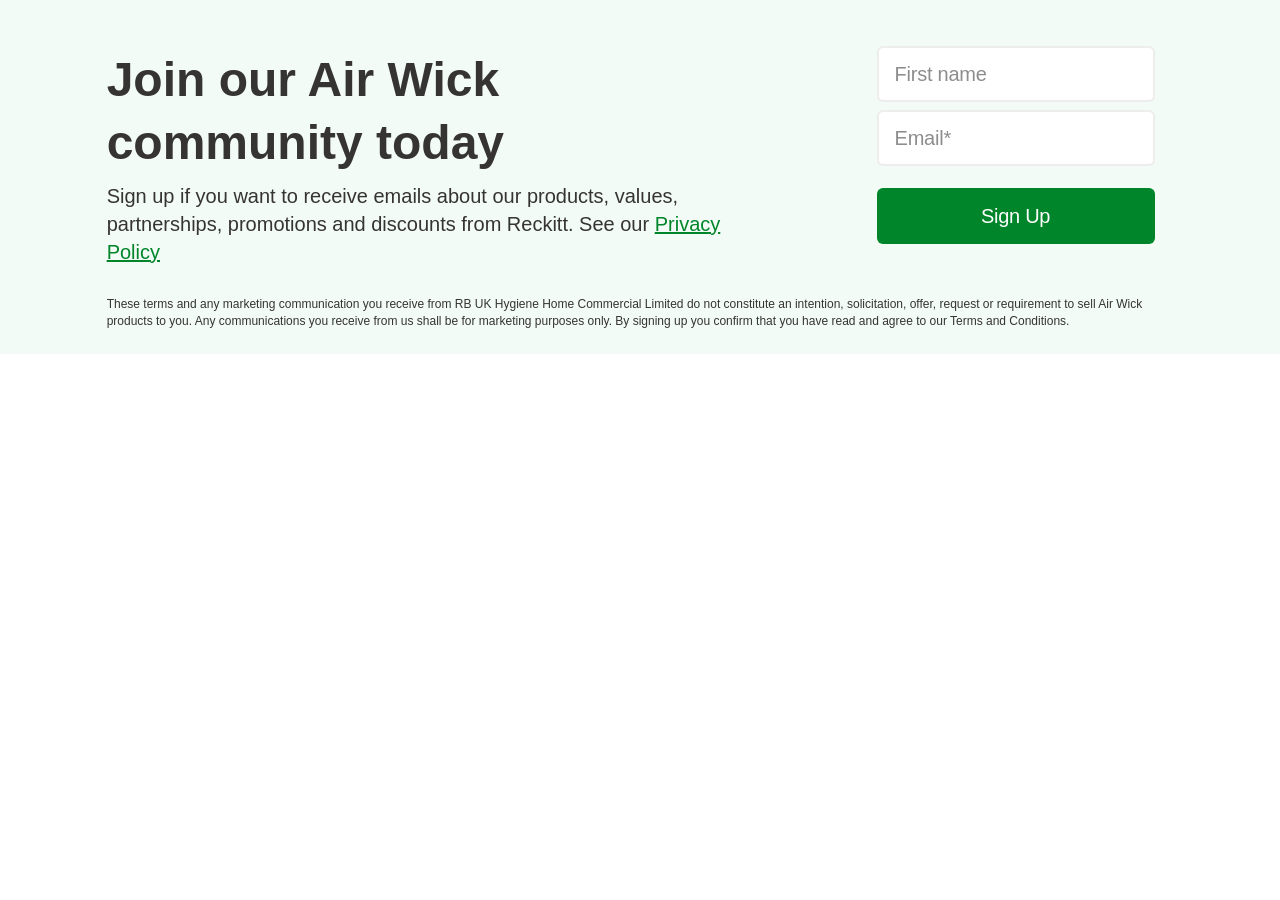
==== Airwick/Variant 1/index.html @ ea2677e9 "added normalize.scss file" ====
<!DOCTYPE html>
<html lang="en">
  <head>
    <meta charset="UTF-8" />
    <meta http-equiv="X-UA-Compatible" content="IE=edge" />
    <meta name="viewport" content="width=device-width, initial-scale=1.0" />
    <title>Airvick variant 1</title>
    <link rel="stylesheet" href="styles.css" type="text/css" />
  </head>
  <body>
    <div class="cmp-list__wrapper newsletter-wrapper">
      <div class="container newsletter">
        <section class="newsletter__top">
          <div class="newsletter__content">
            <h2 class="newsletter__title">Join our Air Wick community today</h2>
            <p class="newsletter__description">
              Sign up if you want to receive emails about our products, values,
              partnerships, promotions and discounts from Reckitt. See our
              <a href="https://www.google.com/" target="_blank"
                >Privacy Policy</a
              >
            </p>
          </div>
          <div class="newsletter__form-wrapper">
            <form class="newsletter__form">
              <input
                type="text"
                value=""
                placeholder="First name"
                class="newsletter__input"
              />
              <input
                type="text"
                value=""
                placeholder="Email*"
                class="newsletter__input newsletter__input--email"
              />
              <input type="submit" value="Sign Up" class="newsletter__btn" />
            </form>
          </div>
        </section>
        <section class="newsletter__bottom">
          <p class="newsletter__description newsletter__description--lds">
            These terms and any marketing communication you receive from RB UK
            Hygiene Home Commercial Limited do not constitute an intention,
            solicitation, offer, request or requirement to sell Air Wick
            products to you. Any communications you receive from us shall be for
            marketing purposes only. By signing up you confirm that you have
            read and agree to our Terms and Conditions.
          </p>
        </section>
      </div>
    </div>
  </body>
</html>
---- Airwick/Variant 1/styles.css ----
* {
  margin: 0;
  padding: 0;
  -webkit-box-sizing: border-box;
          box-sizing: border-box;
}

.cmp-list__wrapper.newsletter-wrapper {
  background: #f2fbf6;
  padding: 24px 15px;
}

@media only screen and (min-width: 992px) {
  .cmp-list__wrapper.newsletter-wrapper {
    padding-left: 0px;
    padding-right: 0px;
  }
}

.cmp-list__wrapper.newsletter-wrapper .newsletter {
  font-family: Rubik, sans-serif;
  padding: 0px 8.33333%;
  display: -webkit-box;
  display: -ms-flexbox;
  display: flex;
  -webkit-box-orient: vertical;
  -webkit-box-direction: normal;
      -ms-flex-direction: column;
          flex-direction: column;
  -webkit-box-align: center;
      -ms-flex-align: center;
          align-items: center;
  -webkit-box-pack: center;
      -ms-flex-pack: center;
          justify-content: center;
  width: 100%;
}

.cmp-list__wrapper.newsletter-wrapper .newsletter__top {
  width: 100%;
  display: -webkit-box;
  display: -ms-flexbox;
  display: flex;
  -webkit-box-orient: vertical;
  -webkit-box-direction: normal;
      -ms-flex-direction: column;
          flex-direction: column;
}

@media screen and (min-width: 768px) {
  .cmp-list__wrapper.newsletter-wrapper .newsletter__top {
    -webkit-box-align: center;
        -ms-flex-align: center;
            align-items: center;
    -webkit-box-orient: horizontal;
    -webkit-box-direction: normal;
        -ms-flex-direction: row;
            flex-direction: row;
  }
}

@media screen and (min-width: 768px) {
  .cmp-list__wrapper.newsletter-wrapper .newsletter__content-wrapper {
    width: 60%;
  }
}

.cmp-list__wrapper.newsletter-wrapper .newsletter__title {
  margin-top: 24px;
  margin-bottom: 8px;
  font-size: 28px;
  line-height: 40px;
  letter-spacing: 0px;
  color: #363433;
}

@media screen and (min-width: 992px) {
  .cmp-list__wrapper.newsletter-wrapper .newsletter__title {
    font-size: 48px;
    line-height: 63px;
    max-width: 480px;
  }
}

.cmp-list__wrapper.newsletter-wrapper .newsletter__description {
  margin-bottom: 16px;
  font-size: 16px;
  color: #363433;
  line-height: 22px;
}

@media screen and (min-width: 992px) {
  .cmp-list__wrapper.newsletter-wrapper .newsletter__description {
    margin-bottom: 0px;
    font-size: 20px;
    line-height: 28px;
    max-width: 643px;
  }
}

.cmp-list__wrapper.newsletter-wrapper .newsletter__description a {
  color: #00852a;
}

.cmp-list__wrapper.newsletter-wrapper .newsletter__description--lds {
  font-size: 12px;
  line-height: 16.8px;
  max-width: inherit;
}

.cmp-list__wrapper.newsletter-wrapper .newsletter__form-wrapper {
  display: -webkit-box;
  display: -ms-flexbox;
  display: flex;
  -webkit-box-orient: vertical;
  -webkit-box-direction: normal;
      -ms-flex-direction: column;
          flex-direction: column;
}

@media screen and (min-width: 768px) {
  .cmp-list__wrapper.newsletter-wrapper .newsletter__form-wrapper {
    -webkit-box-align: center;
        -ms-flex-align: center;
            align-items: center;
    -webkit-box-pack: center;
        -ms-flex-pack: center;
            justify-content: center;
    width: 40%;
  }
}

.cmp-list__wrapper.newsletter-wrapper .newsletter__form {
  display: -webkit-box;
  display: -ms-flexbox;
  display: flex;
  -webkit-box-orient: vertical;
  -webkit-box-direction: normal;
      -ms-flex-direction: column;
          flex-direction: column;
}

@media screen and (min-width: 768px) {
  .cmp-list__wrapper.newsletter-wrapper .newsletter__form {
    margin-left: 110px;
    width: 278px;
  }
}

.cmp-list__wrapper.newsletter-wrapper .newsletter__input {
  height: 40px;
  margin-bottom: 8px;
  border: 2px solid #ededed;
  background-color: white;
  padding-left: 16px;
  font-size: 16px;
  line-height: 19px;
  border-radius: 6px;
  letter-spacing: -0.24px;
  color: #8d8d8d;
}

@media only screen and (min-width: 992px) {
  .cmp-list__wrapper.newsletter-wrapper .newsletter__input {
    height: 56px;
    font-size: 20px;
    line-height: 24px;
  }
}

.cmp-list__wrapper.newsletter-wrapper .newsletter__input::-webkit-input-placeholder {
  color: #8d8d8d;
}

.cmp-list__wrapper.newsletter-wrapper .newsletter__input:-ms-input-placeholder {
  color: #8d8d8d;
}

.cmp-list__wrapper.newsletter-wrapper .newsletter__input::-ms-input-placeholder {
  color: #8d8d8d;
}

.cmp-list__wrapper.newsletter-wrapper .newsletter__input::placeholder {
  color: #8d8d8d;
}

.cmp-list__wrapper.newsletter-wrapper .newsletter__input--email {
  margin-bottom: 22px;
}

.cmp-list__wrapper.newsletter-wrapper .newsletter .newsletter__btn {
  display: -webkit-box;
  display: -ms-flexbox;
  display: flex;
  -webkit-box-align: center;
      -ms-flex-align: center;
          align-items: center;
  -webkit-box-pack: center;
      -ms-flex-pack: center;
          justify-content: center;
  width: 100%;
  height: 40px;
  border: none;
  background: #00852a;
  border-radius: 6px;
  letter-spacing: -0.3px;
  color: white;
  font-size: 20px;
  line-height: 24px;
}

.cmp-list__wrapper.newsletter-wrapper .newsletter .newsletter__btn:hover {
  background-color: #c0e1ca;
}

@media only screen and (min-width: 992px) {
  .cmp-list__wrapper.newsletter-wrapper .newsletter .newsletter__btn {
    height: 56px;
  }
}

.cmp-list__wrapper.newsletter-wrapper .newsletter__bottom {
  margin-top: 5px;
}

@media only screen and (min-width: 768px) {
  .cmp-list__wrapper.newsletter-wrapper .newsletter__bottom {
    margin-top: 30px;
  }
}
/*# sourceMappingURL=styles.css.map */
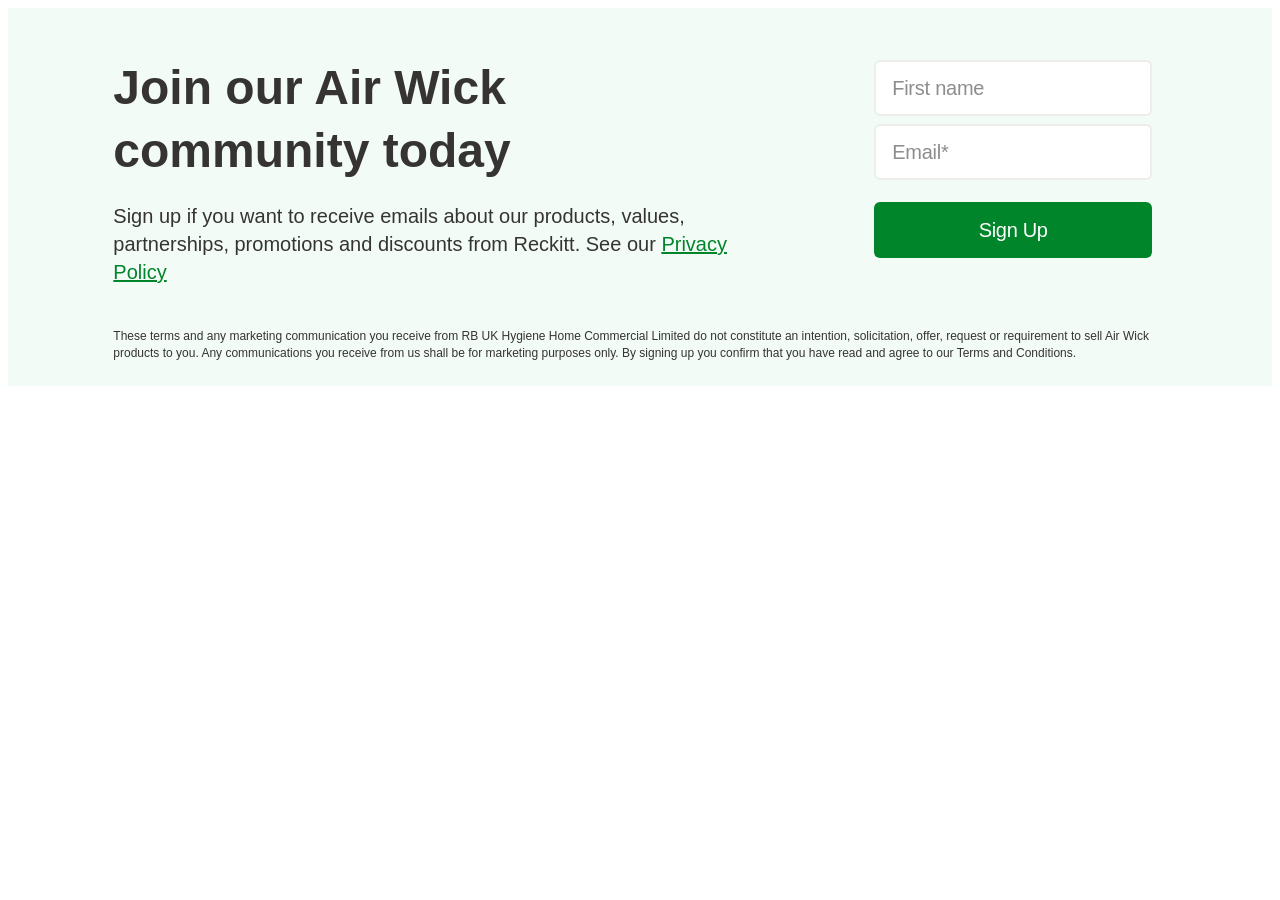
==== commit de1c2d8a: "feat: improve form" ====
--- a/Airwick/Variant 1/index.html
+++ b/Airwick/Variant 1/index.html
@@ -16,26 +16,99 @@
             <p class="newsletter__description">
               Sign up if you want to receive emails about our products, values,
               partnerships, promotions and discounts from Reckitt. See our
-              <a href="https://www.google.com/" target="_blank"
+              <a href="https://www.airwick.co.uk/privacy-policy" target="_blank"
                 >Privacy Policy</a
               >
             </p>
           </div>
           <div class="newsletter__form-wrapper">
-            <form class="newsletter__form">
+            <form
+              method="post"
+              action="https://www.airwick.co.uk"
+              id="newsletter_form"
+              name="newsletter_form"
+              enctype="multipart/form-data"
+              class="newsletter__form"
+            >
+              <input
+                type="hidden"
+                name=":formstart"
+                value="/content/experience-fragments/airwick/uk/en/site/footer/master/jcr:content/root/container_1856756809/container_80645228_c/container"
+                tabindex="-1"
+              />
+
+              <input
+                type="hidden"
+                name="_charset_"
+                value="utf-8"
+                tabindex="-1"
+              />
+
+              <input
+                type="hidden"
+                name=":redirect"
+                value="/content/airwick/uk/en_UK/thank-you-page.html"
+                tabindex="-1"
+              />
+
+              <input
+                type="hidden"
+                name="formType"
+                value="mulesoft"
+                tabindex="-1"
+              />
+
+              <input
+                type="hidden"
+                name="currentContainer"
+                value="/content/experience-fragments/airwick/uk/en/site/footer/master/jcr:content/root/container_1856756809/container_80645228_c/container"
+                tabindex="-1"
+              />
+
               <input
                 type="text"
-                value=""
+                data-cmp-hook-form-text="input"
+                name="firstName"
+                id="form-text-name"
+                aria-label="First name"
                 placeholder="First name"
                 class="newsletter__input"
+                required
+                tabindex="-1"
               />
+
               <input
+                type="hidden"
+                data-cmp-hook-form-text="input"
+                aria-label="Last name"
                 type="text"
+                value="Not Provided"
+                id="form-text-last-name"
+                name="lastName"
+                tabindex="-1"
+              />
+
+              <input
+                data-cmp-hook-form-text="input"
+                type="email"
                 value=""
+                id="form-email"
+                name="email"
+                aria-label="Email*"
                 placeholder="Email*"
+                required
                 class="newsletter__input newsletter__input--email"
+                tabindex="-1"
               />
-              <input type="submit" value="Sign Up" class="newsletter__btn" />
+
+              <input
+                type="submit"
+                name="Signup"
+                id="form-submit"
+                aria-label="Sign Up"
+                value="Sign Up"
+                class="newsletter__btn"
+              />
             </form>
           </div>
         </section>
--- a/Airwick/Variant 1/styles.css
+++ b/Airwick/Variant 1/styles.css
@@ -1,8 +1,6 @@
 * {
-  margin: 0;
-  padding: 0;
   -webkit-box-sizing: border-box;
-          box-sizing: border-box;
+  box-sizing: border-box;
 }
 
 .cmp-list__wrapper.newsletter-wrapper {
@@ -25,14 +23,14 @@
   display: flex;
   -webkit-box-orient: vertical;
   -webkit-box-direction: normal;
-      -ms-flex-direction: column;
-          flex-direction: column;
+  -ms-flex-direction: column;
+  flex-direction: column;
   -webkit-box-align: center;
-      -ms-flex-align: center;
-          align-items: center;
+  -ms-flex-align: center;
+  align-items: center;
   -webkit-box-pack: center;
-      -ms-flex-pack: center;
-          justify-content: center;
+  -ms-flex-pack: center;
+  justify-content: center;
   width: 100%;
 }
 
@@ -43,19 +41,19 @@
   display: flex;
   -webkit-box-orient: vertical;
   -webkit-box-direction: normal;
-      -ms-flex-direction: column;
-          flex-direction: column;
+  -ms-flex-direction: column;
+  flex-direction: column;
 }
 
 @media screen and (min-width: 768px) {
   .cmp-list__wrapper.newsletter-wrapper .newsletter__top {
     -webkit-box-align: center;
-        -ms-flex-align: center;
-            align-items: center;
+    -ms-flex-align: center;
+    align-items: center;
     -webkit-box-orient: horizontal;
     -webkit-box-direction: normal;
-        -ms-flex-direction: row;
-            flex-direction: row;
+    -ms-flex-direction: row;
+    flex-direction: row;
   }
 }
 
@@ -114,18 +112,18 @@
   display: flex;
   -webkit-box-orient: vertical;
   -webkit-box-direction: normal;
-      -ms-flex-direction: column;
-          flex-direction: column;
+  -ms-flex-direction: column;
+  flex-direction: column;
 }
 
 @media screen and (min-width: 768px) {
   .cmp-list__wrapper.newsletter-wrapper .newsletter__form-wrapper {
     -webkit-box-align: center;
-        -ms-flex-align: center;
-            align-items: center;
+    -ms-flex-align: center;
+    align-items: center;
     -webkit-box-pack: center;
-        -ms-flex-pack: center;
-            justify-content: center;
+    -ms-flex-pack: center;
+    justify-content: center;
     width: 40%;
   }
 }
@@ -136,8 +134,8 @@
   display: flex;
   -webkit-box-orient: vertical;
   -webkit-box-direction: normal;
-      -ms-flex-direction: column;
-          flex-direction: column;
+  -ms-flex-direction: column;
+  flex-direction: column;
 }
 
 @media screen and (min-width: 768px) {
@@ -168,7 +166,8 @@
   }
 }
 
-.cmp-list__wrapper.newsletter-wrapper .newsletter__input::-webkit-input-placeholder {
+.cmp-list__wrapper.newsletter-wrapper
+  .newsletter__input::-webkit-input-placeholder {
   color: #8d8d8d;
 }
 
@@ -176,7 +175,8 @@
   color: #8d8d8d;
 }
 
-.cmp-list__wrapper.newsletter-wrapper .newsletter__input::-ms-input-placeholder {
+.cmp-list__wrapper.newsletter-wrapper
+  .newsletter__input::-ms-input-placeholder {
   color: #8d8d8d;
 }
 
@@ -193,11 +193,11 @@
   display: -ms-flexbox;
   display: flex;
   -webkit-box-align: center;
-      -ms-flex-align: center;
-          align-items: center;
+  -ms-flex-align: center;
+  align-items: center;
   -webkit-box-pack: center;
-      -ms-flex-pack: center;
-          justify-content: center;
+  -ms-flex-pack: center;
+  justify-content: center;
   width: 100%;
   height: 40px;
   border: none;
@@ -228,4 +228,4 @@
     margin-top: 30px;
   }
 }
-/*# sourceMappingURL=styles.css.map */+/*# sourceMappingURL=styles.css.map */
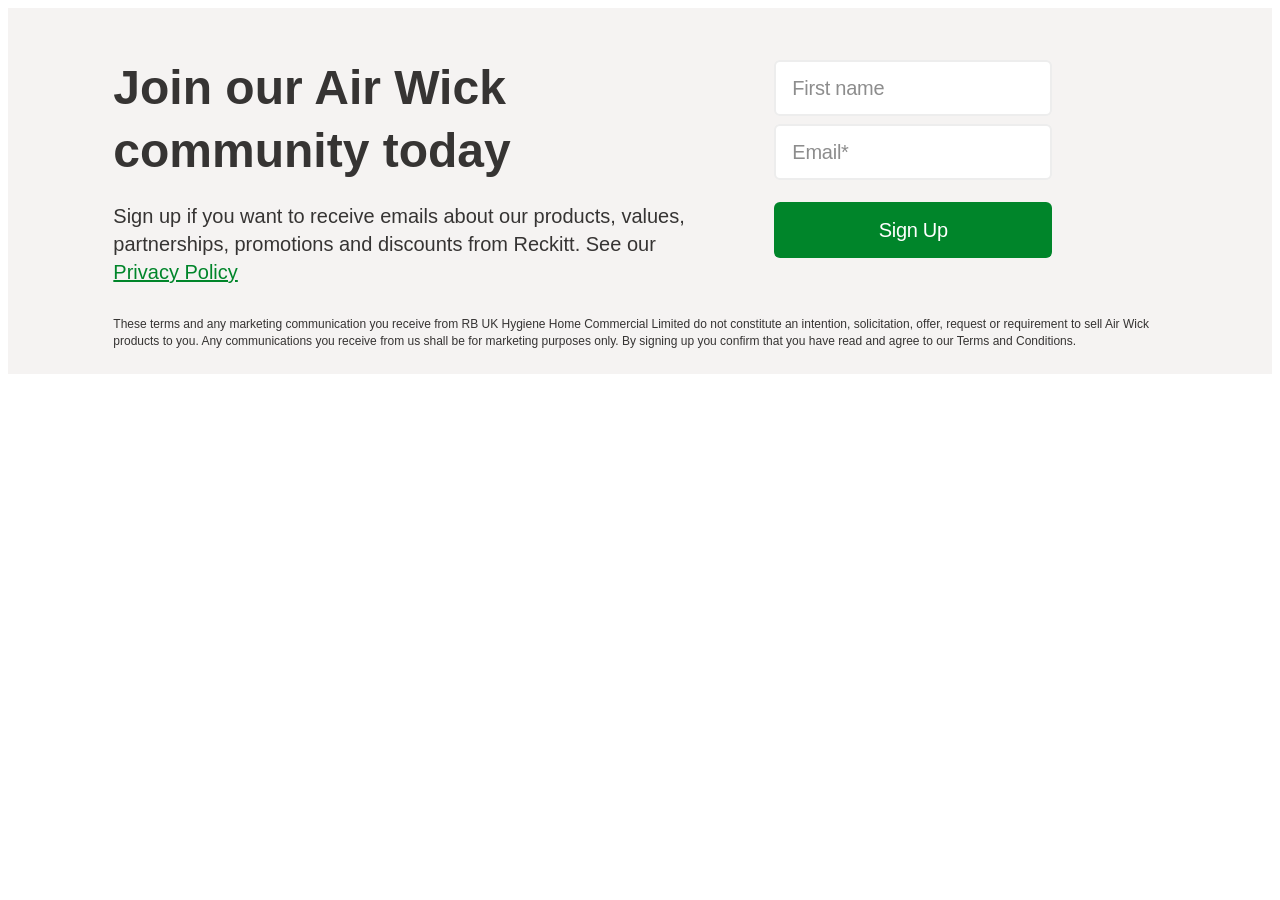
==== commit 79fc304d: "feat: add logic to form" ====
--- a/Airwick/Variant 1/index.html
+++ b/Airwick/Variant 1/index.html
@@ -6,122 +6,178 @@
     <meta name="viewport" content="width=device-width, initial-scale=1.0" />
     <title>Airvick variant 1</title>
     <link rel="stylesheet" href="styles.css" type="text/css" />
+    <script src="main.js" defer></script>
   </head>
   <body>
     <div class="cmp-list__wrapper newsletter-wrapper">
       <div class="container newsletter">
-        <section class="newsletter__top">
-          <div class="newsletter__content">
-            <h2 class="newsletter__title">Join our Air Wick community today</h2>
-            <p class="newsletter__description">
-              Sign up if you want to receive emails about our products, values,
-              partnerships, promotions and discounts from Reckitt. See our
-              <a href="https://www.airwick.co.uk/privacy-policy" target="_blank"
-                >Privacy Policy</a
+        <!-- <div id="sign-up" class="sign-up"> -->
+        <div id="sign-up" class="sign-up">
+          <section class="newsletter__top">
+            <div class="newsletter__content">
+              <h2 class="newsletter__title">
+                Join our Air Wick community today
+              </h2>
+
+              <p class="newsletter__description">
+                Sign up if you want to receive emails about our products,
+                values, partnerships, promotions and discounts from Reckitt. See
+                our
+                <a
+                  href="https://www.airwick.co.uk/privacy-policy"
+                  target="_blank"
+                  >Privacy Policy</a
+                >
+              </p>
+            </div>
+
+            <div class="newsletter__form-wrapper">
+              <form
+                method="post"
+                action="https://www.airwick.co.uk"
+                id="new_form"
+                name="new_form"
+                enctype="multipart/form-data"
+                class="newsletter__form"
               >
+                <input
+                  name=":formstart"
+                  type="hidden"
+                  value="/content/experience-fragments/airwick/uk/en/site/footer/master/jcr:content/root/container_1856756809/container_80645228_c/container"
+                  tabindex="-1"
+                />
+
+                <input
+                  name="_charset_"
+                  type="hidden"
+                  value="utf-8"
+                  tabindex="-1"
+                />
+
+                <!-- <input
+                  name=":redirect"
+                  type="hidden"
+                  value="/content/airwick/uk/en_UK/thank-you-page.html"
+                  tabindex="-1"
+                /> -->
+
+                <!-- <input
+                  name="formType"
+                  type="hidden"
+                  value="mulesoft"
+                  tabindex="-1"
+                /> -->
+
+                <input
+                  name="currentContainer"
+                  type="hidden"
+                  value="/content/experience-fragments/airwick/uk/en/site/footer/master/jcr:content/root/container_1856756809/container_80645228_c/container"
+                  tabindex="-1"
+                />
+
+                <!-- visible inputs -->
+
+                <input
+                  name="firstName"
+                  data-cmp-hook-form-text="input"
+                  aria-label="First name"
+                  type="text"
+                  id="form-text-1577655013"
+                  tabindex="-1"
+                  class="newsletter__input"
+                  maxlength="40"
+                  data-val-regex="^[\w'\-,.][^0-9_!¡?÷?¿/\\+=@#$%ˆ&*(){}|~<>;:[\]]{2,50}$"
+                  data-val-length-max="40"
+                  data-val="true"
+                  data-val-required
+                  data-cmp-hook-form-text="input"
+                  placeholder="First name"
+                  required
+                />
+
+                <input
+                  data-cmp-hook-form-text="input"
+                  aria-label="Last name"
+                  id="form-text-344249043"
+                  name="lastName"
+                  type="hidden"
+                  value="Not Provided"
+                  tabindex="-1"
+                />
+
+                <input
+                  name="email"
+                  id="email"
+                  data-cmp-hook-form-text="input"
+                  aria-label="E-mail*"
+                  id="form-text-1129317679"
+                  data-val-regex="^[a-zA-Z0-9.!#$%&’*+/=?^_`{|}~-]+@[a-zA-Z0-9-]+(?:\.[a-zA-Z0-9-]+)*$"
+                  data-val-length-max="50"
+                  data-val-email
+                  data-val-required
+                  data-val="true"
+                  type="email"
+                  placeholder="Email*"
+                  required
+                  class="newsletter__input newsletter__input--email"
+                />
+
+                <input
+                  type="hidden"
+                  id="form-hidden-1718356016"
+                  name="legalDocumentsID"
+                  value="a042p00000yjm45AAA"
+                  tabindex="-1"
+                />
+
+                <input
+                  type="hidden"
+                  id="form-hidden-1991812436"
+                  name="sourceChannel"
+                  tabindex="-1"
+                />
+
+                <input
+                  name="Signup"
+                  type="submit"
+                  id="footer-newsletter"
+                  aria-label="Sign Up"
+                  value="Sign Up"
+                  class="newsletter__btn"
+                />
+              </form>
+            </div>
+          </section>
+
+          <section class="newsletter__bottom">
+            <p class="newsletter__description newsletter__description--lds">
+              These terms and any marketing communication you receive from RB UK
+              Hygiene Home Commercial Limited do not constitute an intention,
+              solicitation, offer, request or requirement to sell Air Wick
+              products to you. Any communications you receive from us shall be
+              for marketing purposes only. By signing up you confirm that you
+              have read and agree to our Terms and Conditions.
+            </p>
+          </section>
+        </div>
+        <div id="thank-you" class="thank-you display-none">
+          <div class="thank-you__content">
+            <!-- <div class="thank-you__content display-none"> -->
+            <h2 class="newsletter__title newsletter__title--thank-you">
+              Thanks 💚 for signing up to our newsletter and welcome to our Air
+              Wick community
+            </h2>
+
+            <p
+              class="newsletter__description newsletter__description--thank-you"
+            >
+              Get the latest news, hints and tips from us at Air Wick. We’re
+              committed to bringing you the best fragrance experiences inspired
+              by nature to help transform your home, with the power of
+              fragrance.
             </p>
           </div>
-          <div class="newsletter__form-wrapper">
-            <form
-              method="post"
-              action="https://www.airwick.co.uk"
-              id="newsletter_form"
-              name="newsletter_form"
-              enctype="multipart/form-data"
-              class="newsletter__form"
-            >
-              <input
-                type="hidden"
-                name=":formstart"
-                value="/content/experience-fragments/airwick/uk/en/site/footer/master/jcr:content/root/container_1856756809/container_80645228_c/container"
-                tabindex="-1"
-              />
-
-              <input
-                type="hidden"
-                name="_charset_"
-                value="utf-8"
-                tabindex="-1"
-              />
-
-              <input
-                type="hidden"
-                name=":redirect"
-                value="/content/airwick/uk/en_UK/thank-you-page.html"
-                tabindex="-1"
-              />
-
-              <input
-                type="hidden"
-                name="formType"
-                value="mulesoft"
-                tabindex="-1"
-              />
-
-              <input
-                type="hidden"
-                name="currentContainer"
-                value="/content/experience-fragments/airwick/uk/en/site/footer/master/jcr:content/root/container_1856756809/container_80645228_c/container"
-                tabindex="-1"
-              />
-
-              <input
-                type="text"
-                data-cmp-hook-form-text="input"
-                name="firstName"
-                id="form-text-name"
-                aria-label="First name"
-                placeholder="First name"
-                class="newsletter__input"
-                required
-                tabindex="-1"
-              />
-
-              <input
-                type="hidden"
-                data-cmp-hook-form-text="input"
-                aria-label="Last name"
-                type="text"
-                value="Not Provided"
-                id="form-text-last-name"
-                name="lastName"
-                tabindex="-1"
-              />
-
-              <input
-                data-cmp-hook-form-text="input"
-                type="email"
-                value=""
-                id="form-email"
-                name="email"
-                aria-label="Email*"
-                placeholder="Email*"
-                required
-                class="newsletter__input newsletter__input--email"
-                tabindex="-1"
-              />
-
-              <input
-                type="submit"
-                name="Signup"
-                id="form-submit"
-                aria-label="Sign Up"
-                value="Sign Up"
-                class="newsletter__btn"
-              />
-            </form>
-          </div>
-        </section>
-        <section class="newsletter__bottom">
-          <p class="newsletter__description newsletter__description--lds">
-            These terms and any marketing communication you receive from RB UK
-            Hygiene Home Commercial Limited do not constitute an intention,
-            solicitation, offer, request or requirement to sell Air Wick
-            products to you. Any communications you receive from us shall be for
-            marketing purposes only. By signing up you confirm that you have
-            read and agree to our Terms and Conditions.
-          </p>
-        </section>
+        </div>
       </div>
     </div>
   </body>
--- a/Airwick/Variant 1/styles.css
+++ b/Airwick/Variant 1/styles.css
@@ -1,17 +1,42 @@
 * {
   -webkit-box-sizing: border-box;
-  box-sizing: border-box;
+          box-sizing: border-box;
+}
+
+.cmp-list__wrapper {
+  max-width: 1440px;
+  margin: 0 auto;
 }
 
 .cmp-list__wrapper.newsletter-wrapper {
-  background: #f2fbf6;
+  background: #f5f3f2;
   padding: 24px 15px;
+  min-height: 625px;
+  display: -webkit-box;
+  display: -ms-flexbox;
+  display: flex;
+  -webkit-box-align: center;
+      -ms-flex-align: center;
+          align-items: center;
+}
+
+@media only screen and (min-width: 568px) {
+  .cmp-list__wrapper.newsletter-wrapper {
+    min-height: 530px;
+  }
+}
+
+@media only screen and (min-width: 767px) {
+  .cmp-list__wrapper.newsletter-wrapper {
+    min-height: 435px;
+  }
 }
 
 @media only screen and (min-width: 992px) {
   .cmp-list__wrapper.newsletter-wrapper {
     padding-left: 0px;
     padding-right: 0px;
+    min-height: 366px;
   }
 }
 
@@ -23,14 +48,14 @@
   display: flex;
   -webkit-box-orient: vertical;
   -webkit-box-direction: normal;
-  -ms-flex-direction: column;
-  flex-direction: column;
+      -ms-flex-direction: column;
+          flex-direction: column;
   -webkit-box-align: center;
-  -ms-flex-align: center;
-  align-items: center;
+      -ms-flex-align: center;
+          align-items: center;
   -webkit-box-pack: center;
-  -ms-flex-pack: center;
-  justify-content: center;
+      -ms-flex-pack: center;
+          justify-content: center;
   width: 100%;
 }
 
@@ -41,25 +66,32 @@
   display: flex;
   -webkit-box-orient: vertical;
   -webkit-box-direction: normal;
-  -ms-flex-direction: column;
-  flex-direction: column;
+      -ms-flex-direction: column;
+          flex-direction: column;
 }
 
 @media screen and (min-width: 768px) {
   .cmp-list__wrapper.newsletter-wrapper .newsletter__top {
     -webkit-box-align: center;
-    -ms-flex-align: center;
-    align-items: center;
+        -ms-flex-align: center;
+            align-items: center;
     -webkit-box-orient: horizontal;
     -webkit-box-direction: normal;
-    -ms-flex-direction: row;
-    flex-direction: row;
-  }
-}
-
-@media screen and (min-width: 768px) {
-  .cmp-list__wrapper.newsletter-wrapper .newsletter__content-wrapper {
-    width: 60%;
+        -ms-flex-direction: row;
+            flex-direction: row;
+  }
+}
+
+@media screen and (min-width: 768px) {
+  .cmp-list__wrapper.newsletter-wrapper .newsletter__content {
+    width: 55%;
+    margin-right: 5%;
+  }
+}
+
+@media screen and (min-width: 992px) {
+  .cmp-list__wrapper.newsletter-wrapper .newsletter__content {
+    margin-right: 0;
   }
 }
 
@@ -80,6 +112,10 @@
   }
 }
 
+.cmp-list__wrapper.newsletter-wrapper .newsletter__title--thank-you {
+  max-width: 100%;
+}
+
 .cmp-list__wrapper.newsletter-wrapper .newsletter__description {
   margin-bottom: 16px;
   font-size: 16px;
@@ -98,6 +134,7 @@
 
 .cmp-list__wrapper.newsletter-wrapper .newsletter__description a {
   color: #00852a;
+  text-decoration: underline;
 }
 
 .cmp-list__wrapper.newsletter-wrapper .newsletter__description--lds {
@@ -106,25 +143,36 @@
   max-width: inherit;
 }
 
+.cmp-list__wrapper.newsletter-wrapper .newsletter__description--thank-you {
+  max-width: 100%;
+}
+
 .cmp-list__wrapper.newsletter-wrapper .newsletter__form-wrapper {
   display: -webkit-box;
   display: -ms-flexbox;
   display: flex;
   -webkit-box-orient: vertical;
   -webkit-box-direction: normal;
-  -ms-flex-direction: column;
-  flex-direction: column;
+      -ms-flex-direction: column;
+          flex-direction: column;
 }
 
 @media screen and (min-width: 768px) {
   .cmp-list__wrapper.newsletter-wrapper .newsletter__form-wrapper {
     -webkit-box-align: center;
-    -ms-flex-align: center;
-    align-items: center;
+        -ms-flex-align: center;
+            align-items: center;
     -webkit-box-pack: center;
-    -ms-flex-pack: center;
-    justify-content: center;
+        -ms-flex-pack: center;
+            justify-content: center;
     width: 40%;
+    padding-left: 20px;
+  }
+}
+
+@media screen and (min-width: 992px) {
+  .cmp-list__wrapper.newsletter-wrapper .newsletter__form-wrapper {
+    padding-left: 20px;
   }
 }
 
@@ -134,14 +182,14 @@
   display: flex;
   -webkit-box-orient: vertical;
   -webkit-box-direction: normal;
-  -ms-flex-direction: column;
-  flex-direction: column;
+      -ms-flex-direction: column;
+          flex-direction: column;
+  width: 100%;
 }
 
 @media screen and (min-width: 768px) {
   .cmp-list__wrapper.newsletter-wrapper .newsletter__form {
-    margin-left: 110px;
-    width: 278px;
+    max-width: 278px;
   }
 }
 
@@ -166,8 +214,7 @@
   }
 }
 
-.cmp-list__wrapper.newsletter-wrapper
-  .newsletter__input::-webkit-input-placeholder {
+.cmp-list__wrapper.newsletter-wrapper .newsletter__input::-webkit-input-placeholder {
   color: #8d8d8d;
 }
 
@@ -175,8 +222,7 @@
   color: #8d8d8d;
 }
 
-.cmp-list__wrapper.newsletter-wrapper
-  .newsletter__input::-ms-input-placeholder {
+.cmp-list__wrapper.newsletter-wrapper .newsletter__input::-ms-input-placeholder {
   color: #8d8d8d;
 }
 
@@ -189,15 +235,16 @@
 }
 
 .cmp-list__wrapper.newsletter-wrapper .newsletter .newsletter__btn {
+  cursor: pointer;
   display: -webkit-box;
   display: -ms-flexbox;
   display: flex;
   -webkit-box-align: center;
-  -ms-flex-align: center;
-  align-items: center;
+      -ms-flex-align: center;
+          align-items: center;
   -webkit-box-pack: center;
-  -ms-flex-pack: center;
-  justify-content: center;
+      -ms-flex-pack: center;
+          justify-content: center;
   width: 100%;
   height: 40px;
   border: none;
@@ -228,4 +275,8 @@
     margin-top: 30px;
   }
 }
-/*# sourceMappingURL=styles.css.map */
+
+.cmp-list__wrapper.newsletter-wrapper .newsletter .display-none {
+  display: none;
+}
+/*# sourceMappingURL=styles.css.map */
